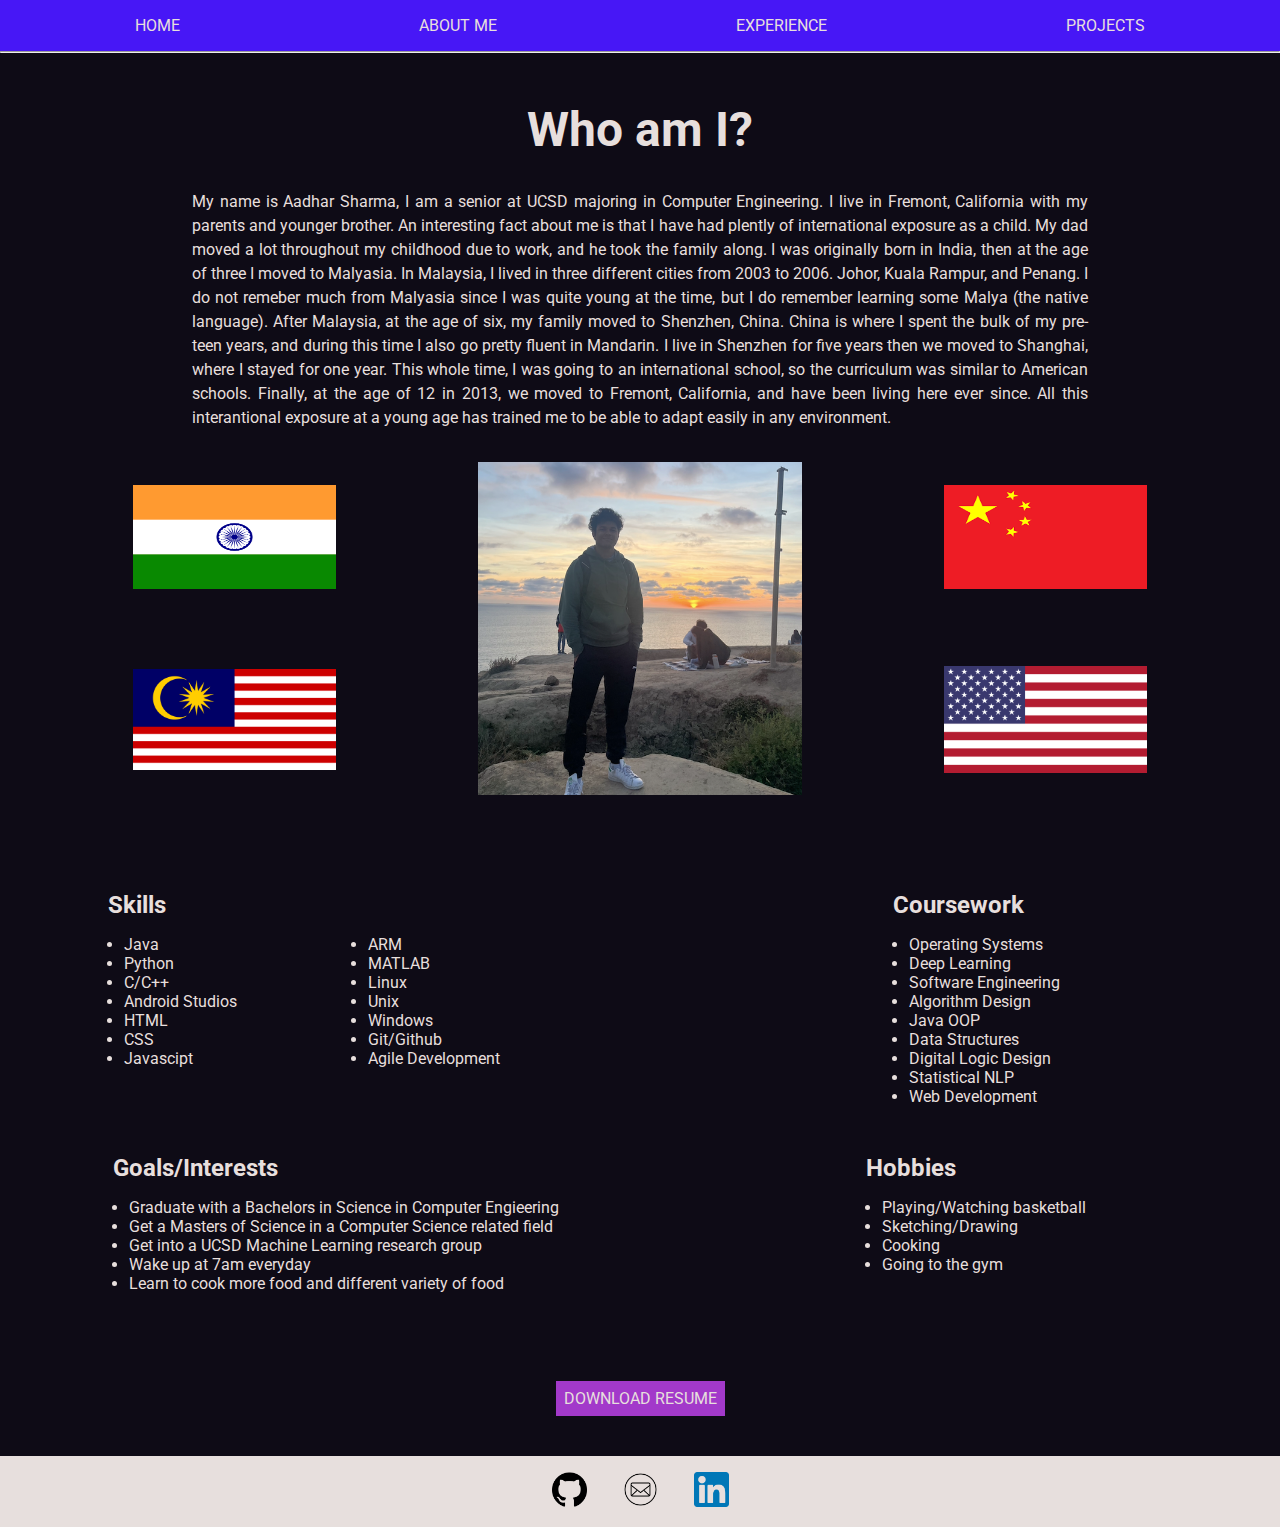
==== aboutme.html @ 33010ea3 "first commit" ====
<!DOCTYPE html>
<html lang="en">

<head>
    <meta charset="UTF-8">
    <meta http-equiv="X-UA-Compatible" content="IE=edge">
    <meta name="viewport" content="width=device-width, initial-scale=1.0">
    <link rel="stylesheet" media="screen" href="aboutme.css" type="text/css" />
    <link rel="icon" href="imgs/aboutme_favicon.png" />
    <title>ABOUT ME</title>
</head>

<body>
    <header>
        <nav>
            <a href="/index.html">HOME</a>
            <a href="/aboutme.html">ABOUT ME</a>
            <a href="/experience.html">EXPERIENCE</a>
            <a href="/projects.html">PROJECTS</a>
        </nav>
        <hr/>
    </header>

    <main>
        <section class="who-am-i">
            
            <h1> Who am I?</h1>
            <p> My name is Aadhar Sharma, I am a senior at UCSD majoring in Computer Engineering. 
                I live in Fremont, California with my parents and younger brother. 
                An interesting fact about me is that I have had plently of international exposure as a child. 
                My dad moved a lot throughout my childhood due to work, and he took the family along.
                I was originally born in India, then at the age of three I moved to Malyasia. 
                In Malaysia, I lived in three different cities from 2003 to 2006. Johor, Kuala Rampur, and Penang.
                I do not remeber much from Malyasia since I was quite young at the time, but I do remember learning
                some Malya (the native language). After Malaysia, at the age of six, my family moved to Shenzhen, China.
                China is where I spent the bulk of my pre-teen years, and during this time I also go pretty fluent in Mandarin.
                I live in Shenzhen for five years then we moved to Shanghai, where I stayed for one year.
                This whole time, I was going to an international school, so the curriculum was similar to American schools.
                Finally, at the age of 12 in 2013, we moved to Fremont, California, and have been living here ever since. 
                All this interantional exposure at a young age has trained me to be able to adapt easily in any environment.
            </p>
            
            <div>
                <img class="flags" src="imgs/india.png" alt="India flag" title="India flag" width="400" height="300" />
                <img class="flags" src="imgs/malaysia.png" alt="Malaysia flag" title="Malaysia flag" width="400" height="300" />
                <img src="imgs/aadhar2.png" alt="aadhar img" title="This is me!" width="400" height="500" />
                <img class="flags" src="imgs/china.png" alt="China flag" title="China flag" width="400" height="300" />
                <img class="flags" src="imgs/usa.png" alt="USA flag" width="400" height="300" />
            </div>
        </section>

        <section class="skills-and-courses grid-container">

            <div id="skills-container">
                <h2 id="skills-header"> Skills </h2>

                <div id="skills-list">
                    <ul id="skills1">
                        <li> Java </li>
                        <li> Python </li>
                        <li> C/C++ </li>
                        <li> Android Studios </li>
                        <li> HTML </li>
                        <li> CSS </li>
                        <li> Javascipt </li>
                    </ul>

                    <ul id="skills2">
                        <li> ARM </li>
                        <li> MATLAB </li>
                        <li> Linux </li>
                        <li> Unix </li>
                        <li> Windows </li>
                        <li> Git/Github </li>
                        <li> Agile Development </li>
                    </ul>
                </div>
            </div>
            
            <div id="courses-container">
                <h2 id="courses-header">Coursework</h2>
                <ul>
                    <li> Operating Systems </li>
                    <li> Deep Learning </li>
                    <li> Software Engineering </li>
                    <li> Algorithm Design </li>
                    <li> Java OOP </li>
                    <li> Data Structures </li>
                    <li> Digital Logic Design </li>
                    <li> Statistical NLP </li>
                    <li> Web Development </li>
                </ul>
            </div>

        </section>

        <section class="goals-and-hobbies grid-container">
            <div id="goals-container">
                <h2 id="goals-header">Goals/Interests</h2>
                <ul id="goalsList"> 
                    <li> Graduate with a Bachelors in Science in Computer Engieering </li>
                    <li> Get a Masters of Science in a Computer Science related field </li>
                    <li> Get into a UCSD Machine Learning research group </li>
                    <li> Wake up at 7am everyday </li>
                    <li> Learn to cook more food and different variety of food </li>
                </ul>
            </div>

            <div id="hobbies-contain">
                <h2 id="hobbies-header">Hobbies</h2>
                <ul>
                    <li> Playing/Watching basketball </li>
                    <li> Sketching/Drawing </li>
                    <li> Cooking </li>
                    <li> Going to the gym </li>
                </ul>
            </div>
        </section>

        <p id="resume">
            <a href="imgs/AadharSharmaResume.pdf" target="_blank"> DOWNLOAD RESUME </a>
        </p>

    </main>

    <footer>
        <my-icons>
            <a href="https://github.com/AadharSharma7" target="_blank" title="Go to Github">
                <img src="imgs/github_icon.png" alt="Link to Github" title="GitHub" width="35">
            </a>
            <a href="#" title="Go to Email">
                <img src="imgs/email_icon.png" alt="Link to Email" title="Email" width="35">
            </a>
            <a href="https://www.linkedin.com/in/aadhar-sharma-4089b519b/" target="_blank" title="Go to LinkedIn">
                <img src="imgs/linkedin_icon.png" alt="Link to LinkedIn" title="LinkedIn" width="35">
            </a>
        </my-icons>
    </footer>
</body>
</html>
---- aboutme.css ----
@import url('https://fonts.googleapis.com/css2?family=Roboto:wght@400;700&display=swap');

* {
    margin: 0;
    padding: 0;
    /* -border: 1px solid blue; */
}

:root {
    font-family: 'Roboto', sans-serif;
    --void: #0e0b16;
    --fuschia: #a239ca;
    --jewel: #4717f6;
    --stark: #e7dfdd;

}

main {
    background-color: var(--void);
    color: var(--stark);
}

footer {
    text-align: center;
    background-color: var(--stark);
    width: 100%;
}

footer img {
    color: var(--void);
    padding: 1rem;
    transition: ease-in-out 0.3s;
}

footer img:hover {
    background-color: var(--fuschia);
}

a {
    text-decoration: none;
    color: var(--stark);
    transition: ease-in-out 0.3s;
}

a:visited {
    text-decoration: none;
}

a:hover {
    color: var(--void);
}

nav {
    display: flex;
    background-color: var(--jewel);
    color: var(--stark);
    justify-content: space-around;
    padding: 1rem;
}

.who-am-i {
    text-align: center;
    padding: 2rem;
}

h1 {
    padding: 1rem;
    font-size: 3rem;
}

.who-am-i p {
    padding: 1rem 10rem;
    line-height: 1.5;
    text-align: justify;
}

.who-am-i > div {
    display: grid;
    grid-template: repeat(2,1fr) / repeat(3,1fr);
}

img[src="imgs/aadhar2.png"] {
    grid-row: 1 / span 2;
    grid-column: 2 / 2;
    width: 80%;
    height: auto;
    justify-self: center;
    padding: 1rem;
}

img[src="imgs/india.png"] {
    grid-row: 1 / 1;
    grid-column: 1 / 1;
    justify-self: center;
    height: 57%;
}

img[src="imgs/malaysia.png"] {
    grid-row: 2 / 2;
    grid-column: 1 / 1;
    justify-self: center;
}

img[src="imgs/china.png"] {
    grid-row: 1 / 1;
    grid-column: 3 / 3;
    justify-self: center;
    height: 57%;
}

img[src="imgs/usa.png"] {
    grid-row: 2 / 2;
    grid-column: 3 / 3;
    justify-self: center;
}

.flags {
    width: 50%;
    height: auto;
    align-self: center;
    padding: 1rem;
}

.skills-and-courses {
    display: grid;
    grid-template: repeat(1,1fr) / repeat(2,1fr);
    justify-items: center;
}

#skills-header {
    grid-row: 1 / 1;
    grid-column: 1 / 1; 
}

#skills-list {
    grid-row: 1 / 1;
    grid-column: 1 / 1; 
}

#courses-header {
    grid-row: 1 / 1;
    grid-column: 2 / 2; 
}

#courses-id h2, #courses-id ul {
    grid-row: 1 / 1;
    grid-column: 2 / 2;  
}

div#skills-list {
    display: grid;
    grid-template: repeat(1,1fr) / repeat(2,1fr);
}

#skills1 {
    padding-right: 5rem;
}

#skills2 {
    padding-right: 4rem;
}

ul {
    padding: 0 0 0 3rem;
}

h2 {
    padding-bottom: 1rem;
    padding-top: 3rem;
    padding-left: 2rem;
}

.goals-and-hobbies{
    display: grid;
    grid-template: repeat(1,1fr) / repeat(2,1fr);
    justify-items: center;
}

#goals-container {
    grid-row: 1 / 1;
    grid-column: 1 / 1;
    justify-self: center;
}

#hobbies-container {
    grid-row: 1 / 1;
    grid-column: 2 / 2;
    justify-self: center;
}

#resume a {
    background-color:  var(--fuschia);
    padding: 0.5rem;
}

#resume {
    padding: 3rem;
    text-align: center;
    transition: ease-in-out 0.3s;
    margin-top: 3rem;
}

#resume a:hover {
    background-color: var(--fuschia);
    padding: 1rem;
}

@media only screen and (max-width:600px) {
    nav a {
        display: block;
        padding: 0.5rem;
    }

    nav {
        display: block;
    }

    .who-am-i p {
        padding: 1rem 1rem;
        line-height: 1.5;
        text-align: justify;
    }

    .grid-container {
        grid-template: repeat(2,1fr) / repeat(1,1fr);
        justify-items: start;
        width: 90%;
    }

    #resume {
        padding: 3rem;
        text-align: center;
        margin-top: 3rem;
    }

    #resume a:hover {
        text-align: center;
    }

}
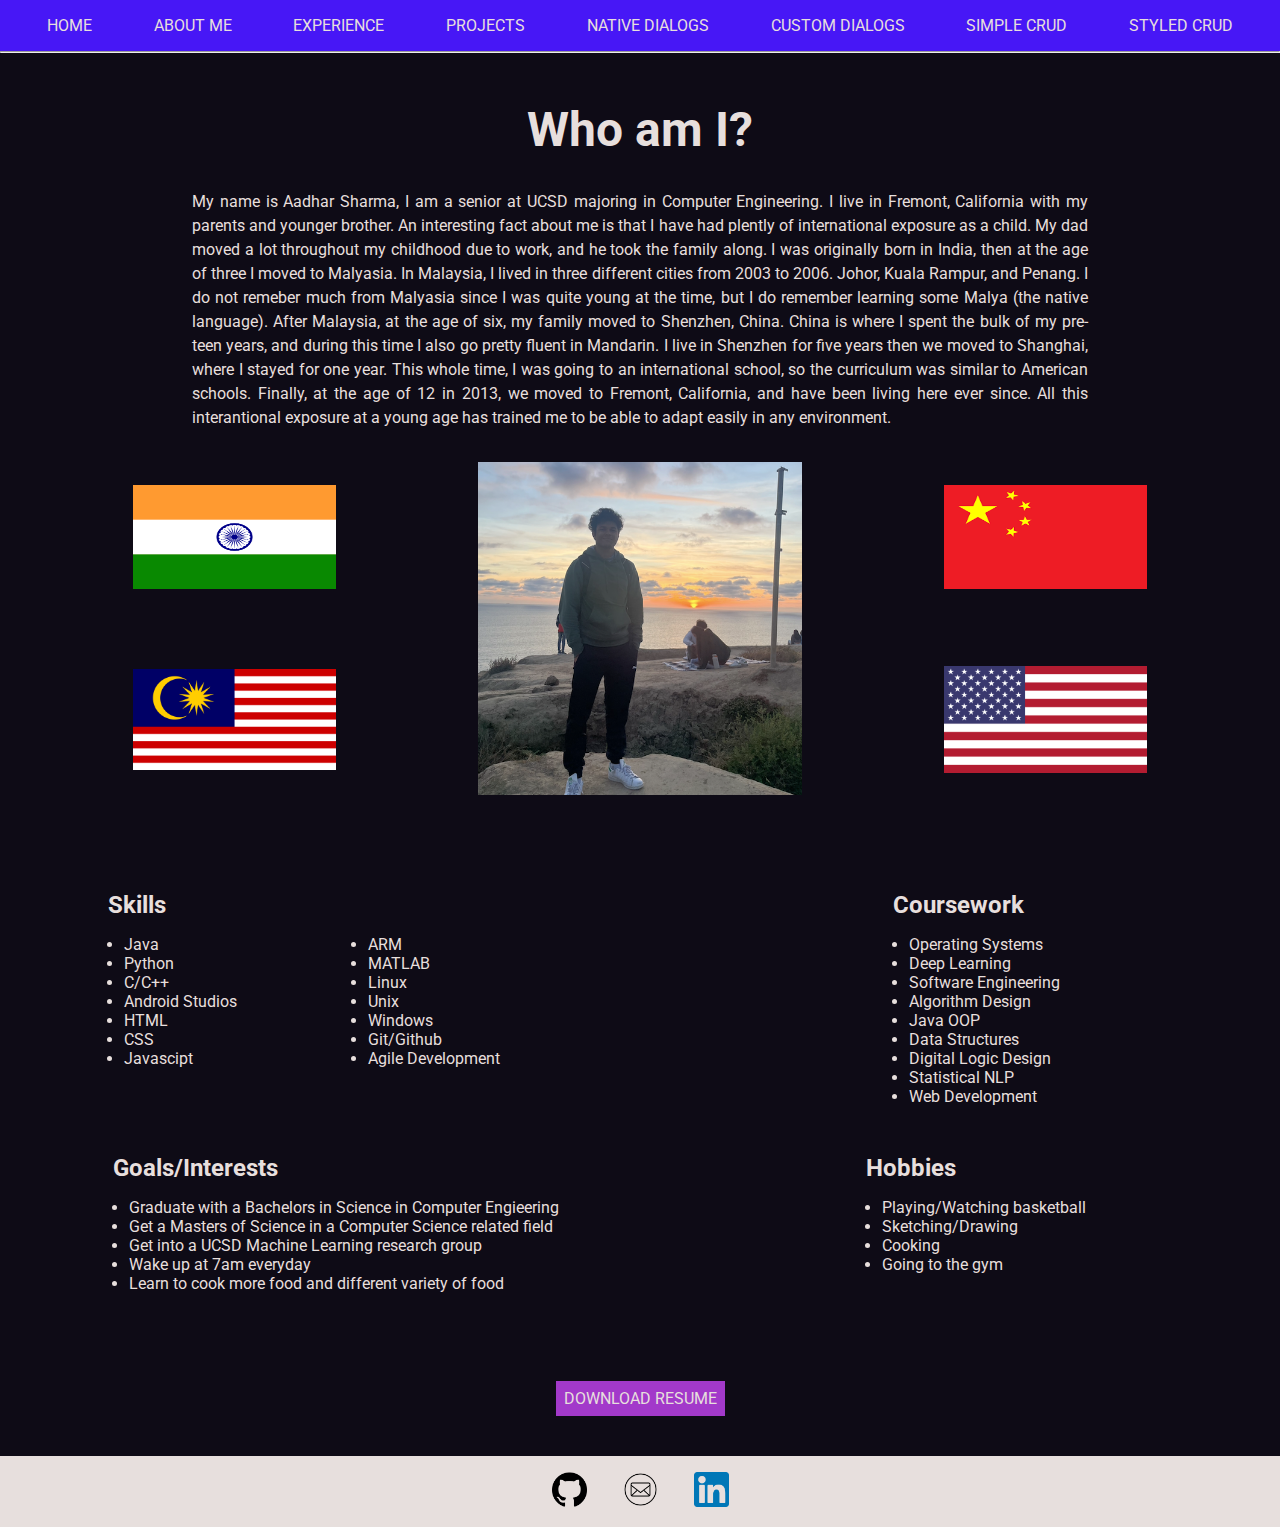
==== commit ff39c440: "add hw4 stuff" ====
--- a/aboutme.html
+++ b/aboutme.html
@@ -7,16 +7,23 @@
     <meta name="viewport" content="width=device-width, initial-scale=1.0">
     <link rel="stylesheet" media="screen" href="aboutme.css" type="text/css" />
     <link rel="icon" href="imgs/aboutme_favicon.png" />
+
+    <link rel="stylesheet" href="http://anijs.github.io/lib/anicollection/anicollection.css" />
+
     <title>ABOUT ME</title>
 </head>
 
 <body>
     <header>
         <nav>
-            <a href="/index.html">HOME</a>
-            <a href="/aboutme.html">ABOUT ME</a>
-            <a href="/experience.html">EXPERIENCE</a>
-            <a href="/projects.html">PROJECTS</a>
+            <a href="/index.html" title="home page">HOME</a>
+            <a href="/aboutme.html" title="about me">ABOUT ME</a>
+            <a href="/experience.html" title="experience">EXPERIENCE</a>
+            <a href="/projects.html" title="projects">PROJECTS</a>
+            <a href="/nativedialogs.html" title="native dialogs">NATIVE DIALOGS</a> 
+            <a href="/customdialogs.html" title="native dialogs">CUSTOM DIALOGS</a> 
+            <a href="/crud.html" title="simple crud">SIMPLE CRUD</a>
+            <a href="/styledcrud.html" title="styled crud">STYLED CRUD</a>  
         </nav>
         <hr/>
     </header>
@@ -24,8 +31,8 @@
     <main>
         <section class="who-am-i">
             
-            <h1> Who am I?</h1>
-            <p> My name is Aadhar Sharma, I am a senior at UCSD majoring in Computer Engineering. 
+            <h1 data-anijs="if: show, do: zoomInDown animated"> Who am I?</h1>
+            <p data-anijs="if: show, do: zoomInDown animated"> My name is Aadhar Sharma, I am a senior at UCSD majoring in Computer Engineering. 
                 I live in Fremont, California with my parents and younger brother. 
                 An interesting fact about me is that I have had plently of international exposure as a child. 
                 My dad moved a lot throughout my childhood due to work, and he took the family along.
@@ -41,11 +48,11 @@
             </p>
             
             <div>
-                <img class="flags" src="imgs/india.png" alt="India flag" title="India flag" width="400" height="300" />
-                <img class="flags" src="imgs/malaysia.png" alt="Malaysia flag" title="Malaysia flag" width="400" height="300" />
-                <img src="imgs/aadhar2.png" alt="aadhar img" title="This is me!" width="400" height="500" />
-                <img class="flags" src="imgs/china.png" alt="China flag" title="China flag" width="400" height="300" />
-                <img class="flags" src="imgs/usa.png" alt="USA flag" width="400" height="300" />
+                <img data-anijs="if: load, do: slideInLeft animated" class="flags" src="imgs/india.png" alt="India flag" title="India flag" width="400" height="300" />
+                <img data-anijs="if: load, do: slideInLeft animated" class="flags" src="imgs/malaysia.png" alt="Malaysia flag" title="Malaysia flag" width="400" height="300" />
+                <img data-anijs="if: load, do: zoomInDown animated" src="imgs/aadhar2.png" alt="aadhar img" title="This is me!" width="400" height="500" />
+                <img data-anijs="if: load, do: slideInRight animated" class="flags" src="imgs/china.png" alt="China flag" title="China flag" width="400" height="300" />
+                <img data-anijs="if: load, do: slideInRight animated" class="flags" src="imgs/usa.png" alt="USA flag" width="400" height="300" />
             </div>
         </section>
 
@@ -136,5 +143,8 @@
             </a>
         </my-icons>
     </footer>
+
+    <script src="https://anijs.github.io/lib/anijs/anijs-min.js"></script> 
+
 </body>
 </html>